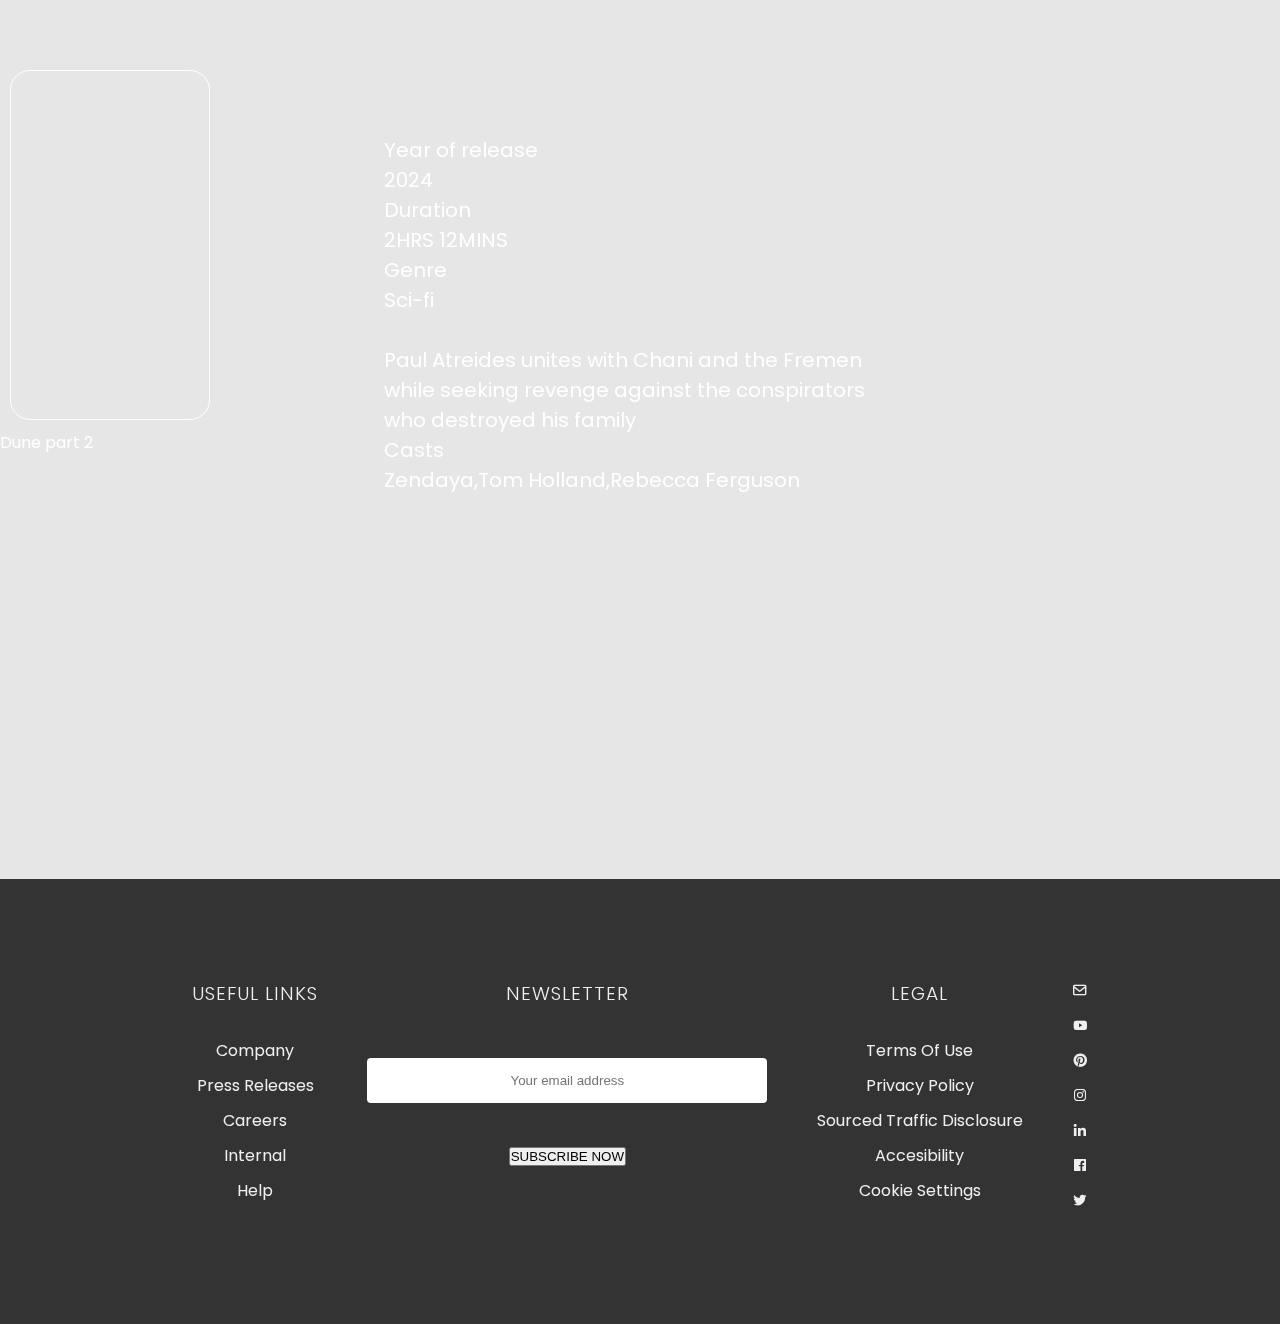
==== Dune Part 2.html @ ba6021e0 "Add files via upload" ====
<!DOCTYPE html>

<html lang="en">

<head>

    <meta charset="UTF-8">
    <meta http-equiv="X-UA-Compatible" content="IE=edge">
    <meta name="viewport" content="width=device-width, initial-scale=1.0">
    <title>
        Warner Bros | The Suicide Squad Movie
    </title>
    <link rel="shortcut icon" href="images/android-chrome-192x192.png">
    <!---GOOGLE FONTS---->
    <link rel="preconnect" href="https://fonts.googleapis.com">
    <link rel="preconnect" href="https://fonts.gstatic.com" crossorigin>
    <link href="https://fonts.googleapis.com/css2?family=Poppins:wght@100;200;300;400;600;700&display=swap" rel="stylesheet">
    <!--OWL CAUROUSEL-->
    <link rel="stylesheet" href="https://cdnjs.cloudflare.com/ajax/libs/OwlCarousel2/2.3.4/assets/owl.carousel.min.css" integrity="sha512-tS3S5qG0BlhnQROyJXvNjeEM4UpMXHrQfTGmbQ1gKmelCxlSEBUaxhRBj/EFTzpbP4RVSrpEikbmdJobCvhE3g==" crossorigin="anonymous" referrerpolicy="no-referrer" />
    <!--BOX ICON-->
    <link href='https://unpkg.com/boxicons@2.1.4/css/boxicons.min.css' rel='stylesheet'>
    <!---CSS APP LINK-->
    <link rel="stylesheet" href="style.css">

</head>
<style>
          body{
                    min-height: 100vh;
                    background-image: url(images/scifi/suicide\ squad\ poster.jpg);
                    background-repeat: no-repeat;
                    background-size: cover;
                    backdrop-filter: blur(12px) contrast(80%);
          }
</style>

<body>

          <div class="container-3"></div>
          <div class="suicidesquad">
                    <img src="images/dune prt 2.jpeg" alt="">
                </div>

          <div class="movie-information">
                    <div>Dune part 2</div>
                    <div class="details">
                              <div class="sets">
                                        <label>Year of release</label><br>
                                        <span>2024</span>
                              </div>
                              <div class="sets">
                                        <label>Duration</label><br>
                                        <span>2HRS 12MINS</span>
                              </div>
                              <div class="sets">
                                        <label>Genre</label><br>
                                        <span>Sci-fi</span>
                              </div>
                              <div>
                                        <div class="descriptions"><br>
                                                  <p>Paul Atreides unites with Chani and the Fremen while seeking revenge against the conspirators who destroyed his family</p>
                                        </div>
                                        <div class="casts">
                                                  <label>Casts</label><br>
                                                  <span>Zendaya,Tom Holland,Rebecca Ferguson    </span>
                                        </div>
                              </div>

                    </div>
          </div>
          

          <footer>
                    <div class="col-1">
                        <h3>USEFUL LINKS</h3>
                        <a href="#">Company</a>
                        <a href="#">Press Releases</a>
                        <a href="#">Careers</a>
                        <a href="#">Internal</a>
                        <a href="#">Help</a>
                    </div>
                    <div class="c0l-2">
                        <h3>NEWSLETTER</h3>
                        <form>
                            <input type="email" placeholder="Your email address" required>
                            <br>
                            <button type="submit">SUBSCRIBE NOW</button>
                        </form>
                    </div>
                    <div class="col-3">
                        <h3>LEGAL</h3>
                        <a href="#">Terms Of Use</a>
                        <a href="#">Privacy Policy</a>
                        <a href="#">Sourced Traffic Disclosure</a>
                        <a href="#">Accesibility</a>
                        <a href="#">Cookie Settings</a>
                    </div>

                    <div class="col-4">
                              <a href=""><i class='bx bx-envelope' ></i></a>
                              <a href=""><i class='bx bxl-youtube' ></i></a> 
                              <a href=""><i class='bx bxl-pinterest' ></i></a>
                              <a href=""><i class='bx bxl-instagram' ></i></a>  
                              <a href=""><i class='bx bxl-linkedin' ></i></a>
                              <a href=""><i class='bx bxl-facebook-square'></i></a>
                              <a href=""><i class='bx bxl-twitter' ></i></a>
                          </div>


            
            
            
                </footer>
            
                <script src="https://code.jquery.com/jquery-3.7.0.min.js" integrity="sha256-2Pmvv0kuTBOenSvLm6bvfBSSHrUJ+3A7x6P5Ebd07/g=" crossorigin="anonymous"></script>
            
                <!--OWL CAROUSEL-->
            
                <script src="https://cdnjs.cloudflare.com/ajax/libs/OwlCarousel2/2.3.4/owl.carousel.min.js" integrity="sha512-bPs7Ae6pVvhOSiIcyUClR7/q2OAsRiovw4vAkX+zJbw3ShAeeqezq50RIIcIURq7Oa20rW2n2q+fyXBNcU9lrw==" crossorigin="anonymous" referrerpolicy="no-referrer"></script>
            
                <!--APP SCRIPT-->
            
                <script src="app.js"></script>
            
            </body>
            
            </html>
---- style.css ----
@import url('https://fonts.googleapis.com/css2?family=Poppins:wght@100;200;300;400;600;700&display=swap');
:root{
    --main-color: #66afee;
    --body-bg: #a24040;
    --box-bg: #a53e3e;
    --text-color: #fff;

    --nav-height: 60px;
    --space-top: 30px;

}

* {
    padding: 0;
    margin: 0;
    box-sizing: border-box;
}

html {
    font-size: 16px;
}

body{
    font-family: 'Poppins', sans-serif;
    background-color: var(--body-bg);
    color: var(--text-color);
    padding-top: var(--nav-height);
    background: url(../) no-repeat center center/cover;
}

a {
    text-decoration: none;
}

img {
    max-width: 100%;
}

.container {
    max-width: 1920px;
    padding: 0 40px;
    margin: auto;
}

.overlay {
    position: absolute;
    top: 0;
    right: 0;
    bottom: 0;
    left: 0;
    background-color: rgba( 0, 0, 0, 0.5);
}

.nav-wrapper {
    position: fixed;
    top: 0;
    left: 0;
    width: 100%;
    z-index: 99;
    background-color: #3a3636;
}

.nav {
    display: flex;
    align-items: center;
    justify-content: space-between;
    color: var(--text-color);
    height: var(--nav-height);
}

.nav a {
    color: var(--text-color);
}

.nav-menu {
    list-style: none;
    display: flex;
    align-items: center;
    padding: 0 20px;
}

.nav-menu li {
    margin-left: 30px;
}
.nav-menu a {
    text-transform: uppercase;
    font-weight: 400;
}

.nav-menu a:hover {
    color: var(--main-color);
}

.nav-menu a.btn:hover {
    color: unset;
}
#search {
    margin: 5%;
}

.btn {
    color: #fff;
    padding: .25rem 1.5rem;
    text-transform: uppercase;
    font-size: 1.25rem;
    font-weight: 300;
    display: inline-flex;
    position: relative;
    align-items: center;
}

.btn-hover::before {
    z-index: 1;
    content: "";
    position: absolute;
    top: 0;
    left: 0;
    width: 0%;
    height: 0%;
    background-color: var(--main-color);
    transition: .3s ease-in-out;
}

.btn-hover:hover::before {
    width: 100%;
    height: 100%;
}

.btn span {
    z-index: 1;
}

.hamburger-menu {
    --size: 30px;
    height: var(--size);
    width: var(--size);
    cursor: pointer;
    z-index: 101;
    position: relative;
    display: none;
    align-items: center;
}

.hamburger {
    position: relative;
}

.hamburger, .hamburger::before, .hamburger::after {
    width: var(--size);
    height: 3px;
    border-radius: .5rem;
    background-color: var(--text-color);
    transition: .4s;
}

.hamburger::before, .hamburger::after {
    content: "";
    position: absolute;
    left: 0;
}

.hamburger::before {
    top: -10px;
}

.hamburger::after {
    bottom: -10px;
}

.hamburger-menu.active .hamburger {
    background-color: transparent;
}

.hamburger-menu.active .hamburger::before {
    transform-origin: top left;
    transform: rotate(45deg);
    left: 6px;
}

.hamburger-menu.active .hamburger::after {
    transform-origin: bottom left;
    transform: rotate(-45deg);
    left: 6px;
}


.hero-slide-item {
    padding-top: 40%;
    position: relative;
    overflow: hidden;
}

.hero-slide-item img {
    width: 100%;
    position: absolute;
    top: 0;
    left: 0;
}

.hero-slide-item-content{
    position: absolute;
    top: 0;
    left: 0;
    width: 100%;
    height: 100%;
    color: var(--text-color);
    display: flex;
}

.item-content-wrapper {
    padding-left: 5rem;
    width: 40%;
    background-color: rgba( 0, 0, 0, 0.8);
    display: flex;
    flex-direction: column;
    justify-content: center;
    position: relative;
}

.item-content-wrapper::before {
    content: "";
    position: absolute;
    top: 0;
    left: 100%;
    width: 50%;
    height: 100%;
    background: linear-gradient(to right, rgba(0, 0, 0, 0.8), rgba(0, 0 ,0, 0));
}

.item-content-title {
    font-size: 5rem;
    line-height: 5rem;
    font-weight: 900;
}

.movie-infos {
    display: flex;
    align-items: center;
    flex-wrap: wrap;
    margin-top: calc(var(--space-top) / 2);
}

.movie-info {
    display: flex;
    align-items: center;
    font-size: -8rem;
    font-weight: 600;
}

.movie-info span {
    margin-left: 5px;
}

.movie-info i {
    color: var(--main-color);
}

.movie-info ~ .movie-info {
    margin-left: 5px;
}

.item-content-description {
    font-size: 1.15rem;
    margin-top: var(--space-top);
    line-height: 1.5rem;
}

.item-action {
    margin-top: var(--space-top);
}

.container-2 {
    width: 90%;
    height: auto;
    /*border: 1px solid #fff;*/
    display: flex;
    flex-wrap: wrap;
    /*margin: 10%;*/
    align-items: center;
}

.boxes {
    position: relative;
    width: 180px;
    height: 290px;
    border: 1px solid #fff;
    margin: 10px;
    border-radius: 20px;
    display: flex;
}

.boxes img{
    width: 100%;
    height: 100%;
    border-radius: 20px;
}

.boxes .movies-content {
    position: absolute;
    width: 100%;
    height: 25%;
    /*background: green;*/
    bottom: 0;
    border-radius: 0px 0px 20px 20px;
    z-index: 1;
}

.boxes .movies-content::before {
    position: absolute;
    content: "";
    width: 100%;
    height: 100%;
    background: rgba( 185, 185, 185, 0.1);
    backdrop-filter: blur(5px);
    border-radius: 0px 0px 20px 20px;
    z-index: -1;
}

.movies-content h3{
    color: #fff;
    padding: 5px 0px 0px 10px;
    font-size: 17px;
}

.movies-content p{
    color: #fff;
    padding: 0px 0px 5px 10px;
    font-size: 13px;
}

.movies-content h6{
    color: #fff;
    padding: 0px 0px 5px 10px;
}

.movies-content h6 span {
    color: #000;
    padding: 2px 5px;
    background: yellow;
    border-radius: 5px;
}

/*feedback*/
#register {
    width: 50%;
    height: 100%;
    align-items: center;
    margin: 27%;
    justify-content: space-between;
    line-height: 50px;
    padding: 10px;
    background-color: var(--body-bg);
    overflow: hidden;
    margin-top: 15%;
}

.details {
    margin: 30%;
    margin-top: -25%;
    font-size: 20px;
}

.suicidesquad {
    position: relative;
    width: 200px;
    height: 350px;
    border: 1px solid #fff;
    margin: 10px;
    border-radius: 20px;
    display: flex;
}


footer {
    margin-top: 150px;
    width: 100%;
    padding: 100px 15%;
    background: #333;
    color: #efefef;
    display: flex;
    justify-content: space-between;
}

footer div {
    text-align: center;
    
}

.col-2 {
    flex-grow: 2; 
}

footer div h3 {
    font-weight: 300;
    margin-bottom: 30px;
    letter-spacing: 1px;
}

.col-1 a {
    display: block;
    text-decoration: none;
    color: #efefef;
    margin-bottom: 10px;
}

.col-3 a {
    display: block;
    text-decoration: none;
    color: #efefef;
    margin-bottom: 10px;
    left: -60%;
}

form input {
    width: 400px;
    height: 45px;
    border-radius: 4px;
    text-align: center;
    margin-top: 20px;
    margin-bottom: 40px;
    outline: none;
    border: none;
}

.col-4 a{
    display: block;
    text-decoration: none;
    color: #efefef;
    margin-bottom: 10px;
}




/* RESPONSIVE */
@media only screen and (max-width: 850px) {
    html {
        font-size: 12px;
    }

    .hamburger-menu {
        display: grid;
    }

    .nav-menu {
        /*display: none;*/
        position: absolute;
        top: 100%;
        left: -100%;
        background-color: #000;
        flex-direction: column;
        width: 80%;
        height: 100vh;
        padding: 20px;
        transition: 0.3s ease-in-out;
    }

    .nav-menu li {
        margin: 10px 30px;
    }

    .nav-menu.active {
        left: 0;
    }
}
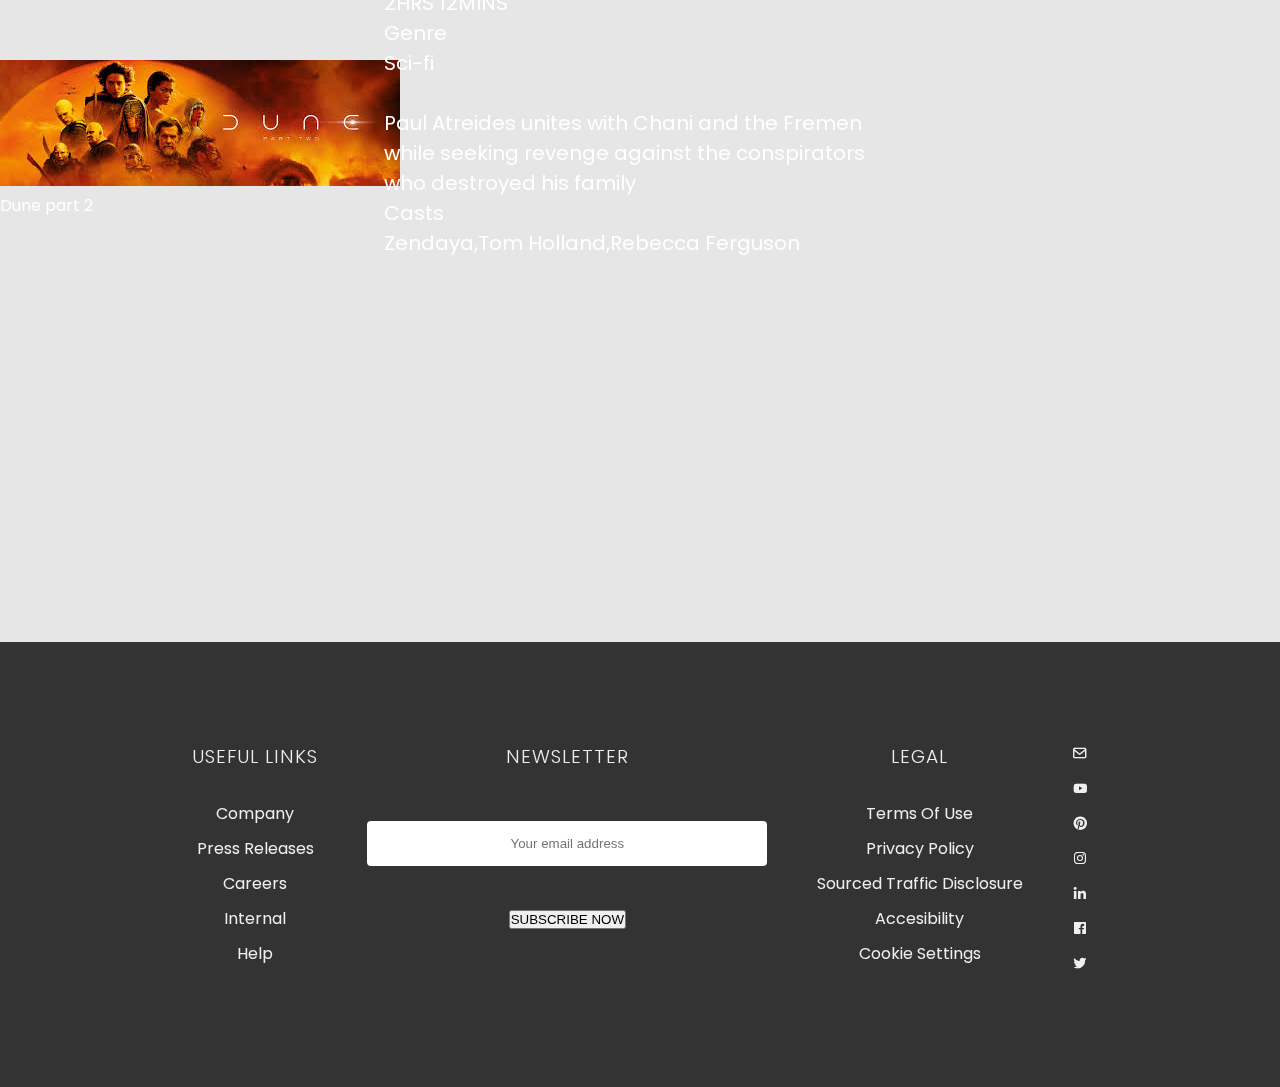
==== commit f0aafe13: "Add files via upload" ====
--- a/Dune Part 2.html
+++ b/Dune Part 2.html
@@ -36,8 +36,8 @@
 <body>
 
           <div class="container-3"></div>
-          <div class="suicidesquad">
-                    <img src="images/dune prt 2.jpeg" alt="">
+          <div class="dune part 2">
+                    <img src="dune prt 2.jpeg" alt="">
                 </div>
 
           <div class="movie-information">
